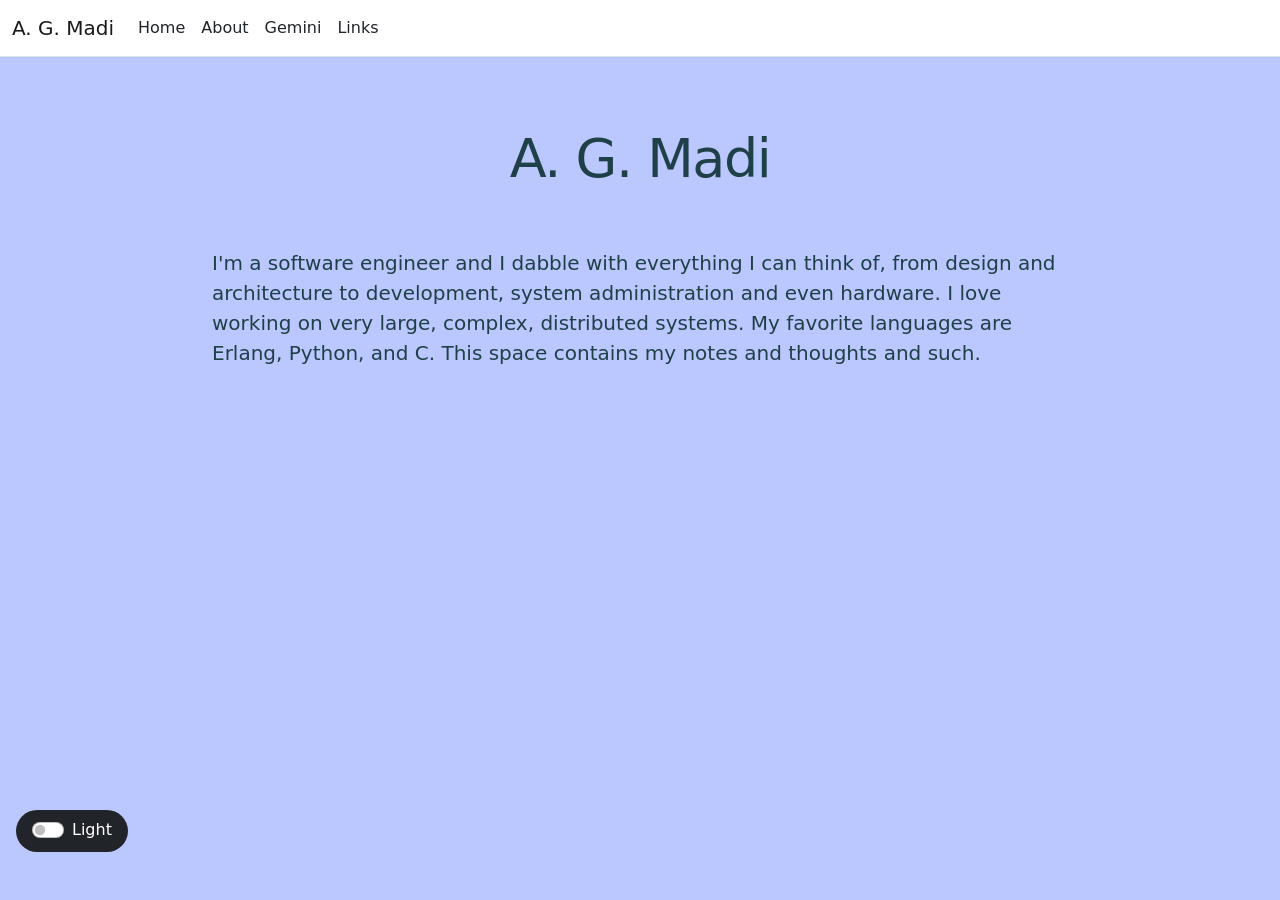
==== index.html @ d8109b05 "init" ====
<!DOCTYPE html>
<html lang="en">
<head>
    <meta charset="utf-8" />
    <meta name="viewport" content="width=device-width, initial-scale=1.0" />
    <title>A. G. Madi</title>
    <link rel="stylesheet" href="/lib/bootstrap/dist/css/bootstrap.min.css" />
    <link rel="stylesheet" href="/css/site.css?v=9idtZBw3HCV5cNlTvAT-K6OXDdfAPRulMpJ-5LbFK0U" />
    <link rel="stylesheet" href="/agmadi.styles.css?v=sp31lgfGegmitqKXH0xitkAcyhn1RIJc7okSTsh56ys" />
</head>
<body data-theme="dark">
    <header b-56epa9xt8u>
        <nav b-56epa9xt8u class="navbar navbar-expand-sm navbar-toggleable-sm navbar-light bg-white border-bottom box-shadow mb-3">
            <div b-56epa9xt8u class="container-fluid">
                <a class="navbar-brand" href="/">A. G. Madi</a>
                <button b-56epa9xt8u class="navbar-toggler" type="button" data-bs-toggle="collapse" data-bs-target=".navbar-collapse" aria-controls="navbarSupportedContent"
                        aria-expanded="false" aria-label="Toggle navigation">
                    <span b-56epa9xt8u class="navbar-toggler-icon"></span>
                </button>
                <div b-56epa9xt8u class="navbar-collapse collapse d-sm-inline-flex justify-content-between">
                    <ul b-56epa9xt8u class="navbar-nav flex-grow-1">
                        <li b-56epa9xt8u class="nav-item">
                            <a class="nav-link text-dark" href="/">Home</a>
                        </li>
                        <li b-56epa9xt8u class="nav-item">
                            <a class="nav-link text-dark" href="/about">About</a>
                        </li>
                        <li b-56epa9xt8u class="nav-item">
                            <a class="nav-link text-dark" href="/gemini">Gemini</a>
                        </li>
                        <li b-56epa9xt8u class="nav-item">
                            <a class="nav-link text-dark" href="/links">Links</a>
                        </li>
                    </ul>
                </div>
            </div>
        </nav>
    </header>
    <div b-56epa9xt8u class="container">
        <main b-56epa9xt8u role="main" class="pb-3">
            
<div>
    <h1 class="promo-text">A. G. Madi</h1>
        <p class="intro">
            I&#x27;m a software engineer and I dabble with everything I can think of,&#xD;&#xA;from design and architecture to development, system administration and&#xD;&#xA;even hardware. I love working on very large, complex, distributed systems.&#xD;&#xA;My favorite languages are Erlang, Python, and C. This space contains my notes and thoughts and such.
        </p>
</div>




            <div b-56epa9xt8u class="position-fixed py-2 px-3 bg-dark text-white rounded-pill" style="bottom:3rem;left:1rem;">
                <div b-56epa9xt8u class="form-check form-switch pull-right">
                    <input b-56epa9xt8u class="form-check-input" type="checkbox" id="darkMode">
                    <label b-56epa9xt8u id="darkModeLabel" for="darkMode">Light</label>
                </div>
            </div>
        </main>
    </div>
    <a b-56epa9xt8u rel="me" href="https://twit.social/@WarpEngineer" target="_blank"></a><br b-56epa9xt8u>
    <script src="/lib/jquery/dist/jquery.min.js"></script>
    <script src="/lib/bootstrap/dist/js/bootstrap.bundle.min.js"></script>
    <script src="/js/site.js?v=G5c1HHiyQxau0rl3MdtXUfkk8BQOupm02LIo7ie7UD4"></script>
    
</body>
</html>
---- css/site.css ----
/* THANK YOU xcartmods ( https://www.cssscript.com/dark-mode-switcher-for-bootstrap-5/ ) */
[data-theme="dark"] { background-color: #111 !important; color: #fff; }
[data-theme="dark"] a { color: #fff; }
[data-theme="dark"] a:hover { color: #eee; }
[data-theme="dark"] .text-dark { color: #fff !important; }
/* BUTTONS */
[data-theme="dark"] .btn-link { color: #fff; }
[data-theme="dark"] .btn-close { filter: invert(1) grayscale(100%) brightness(200%); }
[data-theme="dark"] .btn-dark { color: #000; background-color: #f8f9fa; border-color: #f8f9fa; }
[data-theme="dark"] .btn-dark:hover { color: #000; background-color: #f9fafb; border-color: #f9fafb; }
[data-theme="dark"] .btn-check:focus + .btn-dark,
[data-theme="dark"] .btn-dark:focus { color: #000; background-color: #f9fafb; border-color: #f9fafb; box-shadow: 0 0 0 0.25rem rgba(211, 212, 213, 0.5); }
[data-theme="dark"] .btn-check:checked + .btn-dark,
[data-theme="dark"] .btn-check:active + .btn-dark,
[data-theme="dark"] .btn-dark:active,
[data-theme="dark"] .btn-dark.active,
[data-theme="dark"] .show > .btn-dark.dropdown-toggle { color: #000; background-color: #f9fafb; border-color: #f9fafb; }
[data-theme="dark"] .btn-check:checked + .btn-dark:focus,
[data-theme="dark"] .btn-check:active + .btn-dark:focus,
[data-theme="dark"] .btn-dark:active:focus,
[data-theme="dark"] .btn-dark.active:focus,
[data-theme="dark"] .show > .btn-dark.dropdown-toggle:focus { box-shadow: 0 0 0 0.25rem rgba(211, 212, 213, 0.5); }
[data-theme="dark"] .btn-dark:disabled,
[data-theme="dark"] .btn-dark.disabled { color: #000; background-color: #f8f9fa; border-color: #f8f9fa; }
[data-theme="dark"] .btn-light { color: #fff; background-color: #212529; border-color: #212529; }
[data-theme="dark"] .btn-light:hover { color: #fff; background-color: #1c1f23; border-color: #1a1e21; }
[data-theme="dark"] .btn-check:focus + .btn-light,
[data-theme="dark"] .btn-light:focus { color: #fff; background-color: #1c1f23; border-color: #1a1e21; box-shadow: 0 0 0 0.25rem rgba(66, 70, 73, 0.5); }
[data-theme="dark"] .btn-check:checked + .btn-light,
[data-theme="dark"] .btn-check:active + .btn-light,
[data-theme="dark"] .btn-light:active,
[data-theme="dark"] .btn-light.active,
[data-theme="dark"] .show > .btn-light.dropdown-toggle { color: #fff; background-color: #1a1e21; border-color: #191c1f; }
[data-theme="dark"] .btn-check:checked + .btn-light:focus,
[data-theme="dark"] .btn-check:active + .btn-light:focus,
[data-theme="dark"] .btn-light:active:focus,
[data-theme="dark"] .btn-light.active:focus,
[data-theme="dark"] .show > .btn-light.dropdown-toggle:focus { box-shadow: 0 0 0 0.25rem rgba(66, 70, 73, 0.5); }
[data-theme="dark"] .btn-light:disabled,
[data-theme="dark"] .btn-light.disabled { color: #fff; background-color: #212529; border-color: #212529; }
[data-theme="dark"] .btn-outline-dark { color: #f8f9fa; border-color: #f8f9fa; }
[data-theme="dark"] .btn-outline-dark:hover { color: #000; background-color: #f8f9fa; border-color: #f8f9fa; }
[data-theme="dark"] .btn-check:focus + .btn-outline-dark,
[data-theme="dark"] .btn-outline-dark:focus { box-shadow: 0 0 0 0.25rem rgba(248, 249, 250, 0.5); }
[data-theme="dark"] .btn-check:checked + .btn-outline-dark,
[data-theme="dark"] .btn-check:active + .btn-outline-dark,
[data-theme="dark"] .btn-outline-dark:active,
[data-theme="dark"] .btn-outline-dark.active,
[data-theme="dark"] .btn-outline-dark.dropdown-toggle.show { color: #000; background-color: #f8f9fa; border-color: #f8f9fa; }
[data-theme="dark"] .btn-check:checked + .btn-outline-dark:focus,
[data-theme="dark"] .btn-check:active + .btn-outline-dark:focus,
[data-theme="dark"] .btn-outline-dark:active:focus,
[data-theme="dark"] .btn-outline-dark.active:focus,
[data-theme="dark"] .btn-outline-dark.dropdown-toggle.show:focus { box-shadow: 0 0 0 0.25rem rgba(248, 249, 250, 0.5); }
[data-theme="dark"] .btn-outline-dark:disabled,
[data-theme="dark"] .btn-outline-dark.disabled { color: #f8f9fa; background-color: transparent; }
[data-theme="dark"] .btn-outline-light { color: #212529; border-color: #212529; }
[data-theme="dark"] .btn-outline-light:hover { color: #fff; background-color: #212529; border-color: #212529; }
[data-theme="dark"] .btn-check:focus + .btn-outline-light,
[data-theme="dark"] .btn-outline-light:focus { box-shadow: 0 0 0 0.25rem rgba(33, 37, 41, 0.5); }
[data-theme="dark"] .btn-check:checked + .btn-outline-light,
[data-theme="dark"] .btn-check:active + .btn-outline-light,
[data-theme="dark"] .btn-outline-light:active,
[data-theme="dark"] .btn-outline-light.active,
[data-theme="dark"] .btn-outline-light.dropdown-toggle.show { color: #fff; background-color: #212529; border-color: #212529; }
[data-theme="dark"] .btn-check:checked + .btn-outline-light:focus,
[data-theme="dark"] .btn-check:active + .btn-outline-light:focus,
[data-theme="dark"] .btn-outline-light:active:focus,
[data-theme="dark"] .btn-outline-light.active:focus,
[data-theme="dark"] .btn-outline-light.dropdown-toggle.show:focus { box-shadow: 0 0 0 0.25rem rgba(33, 37, 41, 0.5); }
[data-theme="dark"] .btn-outline-light:disabled,
[data-theme="dark"] .btn-outline-light.disabled { color: #212529; background-color: transparent; }
/* DROPDOWNS */
[data-theme="dark"] .dropdown-menu { color: #dee2e6; background-color: #343a40; border-color: rgba(0, 0, 0, 0.15); }
[data-theme="dark"] .dropdown-menu .dropdown-item { color: #dee2e6; }
[data-theme="dark"] .dropdown-menu .dropdown-item:hover,
[data-theme="dark"] .dropdown-menu .dropdown-item:focus { color: #fff; background-color: rgba(255, 255, 255, 0.15); }
[data-theme="dark"] .dropdown-menu .dropdown-item.active,
[data-theme="dark"] .dropdown-menu .dropdown-item:active { color: #fff; background-color: #0d6efd; }
[data-theme="dark"] .dropdown-menu .dropdown-item.disabled,
[data-theme="dark"] .dropdown-menu .dropdown-item:disabled { color: #adb5bd; }
[data-theme="dark"] .dropdown-menu .dropdown-divider { border-color: rgba(0, 0, 0, 0.15); }
[data-theme="dark"] .dropdown-menu .dropdown-item-text { color: #dee2e6; }
[data-theme="dark"] .dropdown-menu .dropdown-header { color: #adb5bd; }
/* LIST GROUPS */
[data-theme="dark"] .list-group-item-action { color: #fff; }
[data-theme="dark"] .list-group-item-action:hover,
[data-theme="dark"] .list-group-item-action:focus { color: #fff; background-color: #333; }
[data-theme="dark"] .list-group-item-action:active { color: #212529; background-color: #e9ecef; }
[data-theme="dark"] .list-group-item { background-color: #111; border: 1px solid #333; }
[data-theme="dark"] .list-group-item:not(:first-child) { border-top: none; }
[data-theme="dark"] .list-group-item.disabled,
[data-theme="dark"] .list-group-item:disabled { color: #fff; background-color: #000; }
[data-theme="dark"] .list-group-item.active { color: #fff; background-color: #0d6efd; border-color: #0d6efd; }
/* TABS */
[data-theme="dark"] .nav-tabs { border-bottom: 1px solid #000; }
[data-theme="dark"] .nav-tabs .nav-link:hover,
[data-theme="dark"].nav-tabs .nav-link:focus { border-color: #212529 #212529 #000; }
[data-theme="dark"] .nav-tabs .nav-link.disabled { color: #333; }
[data-theme="dark"] .nav-tabs .nav-link.active,
[data-theme="dark"] .nav-tabs .nav-item.show .nav-link { color: #fff; background-color: #000; border-color: #212529 #212529 #000; }
/* PAGINATION */
[data-theme="dark"] .page-link { color: #fff; background-color: #111; border: 1px solid #333; }
[data-theme="dark"] .page-link:hover { color: #fff; background-color: #333; border-color: #333; }
[data-theme="dark"] .page-link:focus { color: #fff; background-color: #000; }
[data-theme="dark"] .page-item.active .page-link { color: #fff; background-color: #0d6efd; border-color: #0d6efd; }
[data-theme="dark"] .page-item.disabled .page-link { color: #fff; background-color: #000; border-color: #333; }
/* BACKGROUNDS */
[data-theme="dark"] .bg-light { background-color: #212529 !important; }
[data-theme="dark"] .bg-dark { background-color: #f8f9fa !important; }
[data-theme="dark"] .bg-white { background-color: #000 !important; }
[data-theme="dark"] .bg-white.text-white,
[data-theme="dark"] .bg-dark.text-white,
[data-theme="dark"] .bg-warning.text-dark,
[data-theme="dark"] .bg-info.text-dark { color: #212529 !important; }
/* BORDERS */
[data-theme="dark"] .border,
[data-theme="dark"] .border-top,
[data-theme="dark"] .border-end,
[data-theme="dark"] .border-bottom,
[data-theme="dark"] .border-start { border-color: #212529 !important; }
/* BREADCRUMB */
[data-theme="dark"] .breadcrumb.border { border-color: #333 !important; }
/* SHADOWS */
[data-theme="dark"] .shadow { box-shadow: 0 0.5rem 1rem rgba(255, 255, 255, 0.15) !important; }
[data-theme="dark"] .shadow-sm { box-shadow: 0 0.125rem 0.25rem rgba(255, 255, 255, 0.075) !important; }
[data-theme="dark"] .shadow-lg { box-shadow: 0 1rem 3rem rgba(255, 255, 255, 0.175) !important; }
/* CARDS */
[data-theme="dark"] .card { background-color: #000; border: 1px solid rgba(255, 255, 255, 0.125); }
/* MODALS */
[data-theme="dark"] .modal-content { background-color: #000; border: 1px solid rgba(255, 255, 255, 0.2); }
[data-theme="dark"] .modal-header { border-bottom: 1px solid #212529; }
[data-theme="dark"] .modal-footer { border-top: 1px solid #212529; }
[data-theme="dark"] .modal-backdrop.show { opacity: 0.75; }
/* ACCORDIONS */
[data-theme="dark"] .accordion:not(.accordion-flush) { border-top: 1px solid #333; border-top-left-radius: 0.25rem !important; border-top-right-radius: 0.25rem !important; }
[data-theme="dark"] .accordion-button { color: #fff; background-color: #000; border: 1px solid #333; border-top: none; }
[data-theme="dark"] .accordion-button:not(.collapsed) { color: #fff; background-color: #111; border-bottom: none; }
[data-theme="dark"] .accordion-button::after { filter: invert(1) grayscale(100%) brightness(200%); }
[data-theme="dark"] .accordion-collapse { border: 1px solid #333; }
[data-theme="dark"] .accordion-flush .accordion-button { border-right: 0; border-left: 0; border-radius: 0; }
[data-theme="dark"] .accordion-flush .accordion-collapse { border-width: 0; }
[data-theme="dark"] .accordion-flush .accordion-item:first-of-type .accordion-button { border-top-width: 0; border-top-left-radius: 0; border-top-right-radius: 0; }
[data-theme="dark"] .accordion-flush .accordion-item:last-of-type .accordion-button.collapsed { border-bottom-width: 0; border-bottom-right-radius: 0; border-bottom-left-radius: 0; }
/* PROGRESS BARS */
[data-theme="dark"] .progress { background-color: #333; }
/* FORMS */
[data-theme="dark"] .form-control::-webkit-input-placeholder,
[data-theme="dark"] .form-control::-moz-placeholder,
[data-theme="dark"] .form-control::placeholder { color: #ccc; }
[data-theme="dark"] .form-control-plaintext { color: #ccc; }
[data-theme="dark"] .form-control { color: #fff; background-color: #333; border: 1px solid #111; }
[data-theme="dark"] .form-select { color: #fff; border-color: #111 !important; background: #333 url("data:image/svg+xml,%3csvg xmlns='http://www.w3.org/2000/svg' width='4' height='5' viewBox='0 0 4 5'%3e%3cpath fill='%23ffffff' d='M2 0L0 2h4zm0 5L0 3h4z'/%3e%3c/svg%3e") no-repeat right 0.75rem center/8px 10px; border: 1px solid #111; }
[data-theme="dark"] .form-select:focus { border-color: #dc3545; box-shadow: 0 0 0 0.2rem #dc3545; background-color: rgba(255,0,0,0.1); }
[data-theme="dark"] .form-select:focus::-ms-value { color: #495057; background-color: #fff; }
[data-theme="dark"] .form-select option { color: #000; }
[data-theme="dark"] .form-select:disabled { color: #6c757d; background-color: #e9ecef; }
[data-theme="dark"] .form-select:-moz-focusring { text-shadow: 0 0 0 #495057; }
/* NAVBAR */
[data-theme="dark"] .navbar-brand { color: #fff; }
[data-theme="dark"] .navbar-brand:hover { color: #fff; }
[data-theme="dark"] .navbar-toggler { background-color: #777; }

html {
    font-size: 14px;
}

@media (min-width: 768px) {
    html {
        font-size: 16px;
    }
}

.btn:focus, .btn:active:focus, .btn-link.nav-link:focus, .form-control:focus, .form-check-input:focus {
    box-shadow: 0 0 0 0.1rem white, 0 0 0 0.25rem #258cfb;
}

html {
    position: relative;
    min-height: 100%;
}

body {
    margin-bottom: 60px;
    color: #1E4147;
    background-color: #BBC7FF;
}

/*@media(prefers-color-scheme:dark) {
        html {
                background-color: #111;
                color: #eee;
        }

        body {
                background-color: #111;
                color: #eee;
        }

        pre {
                background-color: #222;
        }

        a {
                color: #0087BD;
        }

        a:visited {
                color: #FF88FF;
        }
}*/

.intro {
    max-width: 920px;
    margin: 0 auto;
    padding: 1rem 2rem;
    font-size: 20px;
}

.promo-text {
	font-weight: 300;
	text-align: center;
	margin: 70px 0 40px 0;
	font-size: 54px;
	letter-spacing: -1.5px;
	/*color: #fff;*/
}
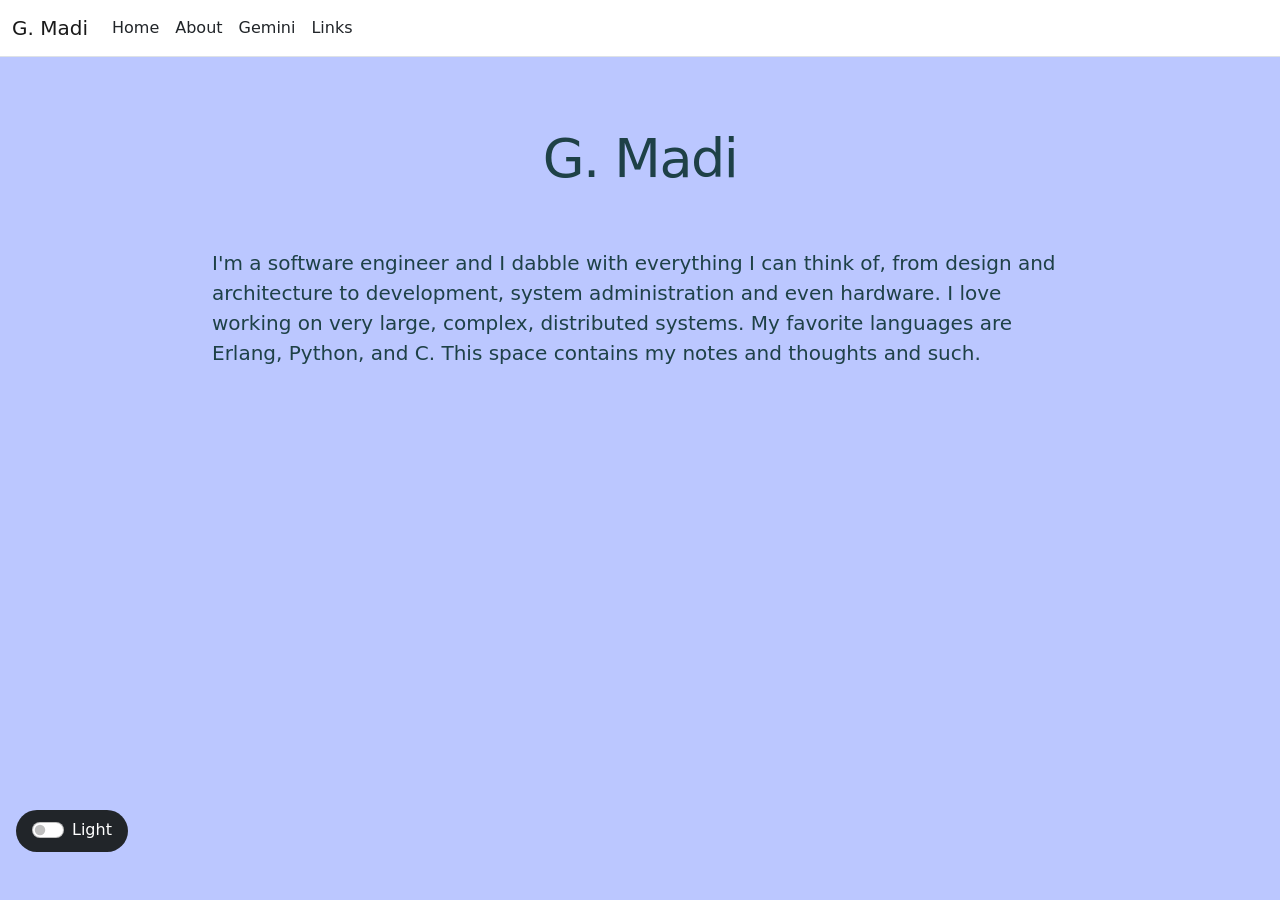
==== commit fd0448f1: "Update name" ====
--- a/index.html
+++ b/index.html
@@ -3,7 +3,7 @@
 <head>
     <meta charset="utf-8" />
     <meta name="viewport" content="width=device-width, initial-scale=1.0" />
-    <title>A. G. Madi</title>
+    <title>G. Madi</title>
     <link rel="stylesheet" href="/lib/bootstrap/dist/css/bootstrap.min.css" />
     <link rel="stylesheet" href="/css/site.css?v=9idtZBw3HCV5cNlTvAT-K6OXDdfAPRulMpJ-5LbFK0U" />
     <link rel="stylesheet" href="/agmadi.styles.css?v=sp31lgfGegmitqKXH0xitkAcyhn1RIJc7okSTsh56ys" />
@@ -12,7 +12,7 @@
     <header b-56epa9xt8u>
         <nav b-56epa9xt8u class="navbar navbar-expand-sm navbar-toggleable-sm navbar-light bg-white border-bottom box-shadow mb-3">
             <div b-56epa9xt8u class="container-fluid">
-                <a class="navbar-brand" href="/">A. G. Madi</a>
+                <a class="navbar-brand" href="/">G. Madi</a>
                 <button b-56epa9xt8u class="navbar-toggler" type="button" data-bs-toggle="collapse" data-bs-target=".navbar-collapse" aria-controls="navbarSupportedContent"
                         aria-expanded="false" aria-label="Toggle navigation">
                     <span b-56epa9xt8u class="navbar-toggler-icon"></span>
@@ -40,7 +40,7 @@
         <main b-56epa9xt8u role="main" class="pb-3">
             
 <div>
-    <h1 class="promo-text">A. G. Madi</h1>
+    <h1 class="promo-text">G. Madi</h1>
         <p class="intro">
             I&#x27;m a software engineer and I dabble with everything I can think of,&#xD;&#xA;from design and architecture to development, system administration and&#xD;&#xA;even hardware. I love working on very large, complex, distributed systems.&#xD;&#xA;My favorite languages are Erlang, Python, and C. This space contains my notes and thoughts and such.
         </p>
